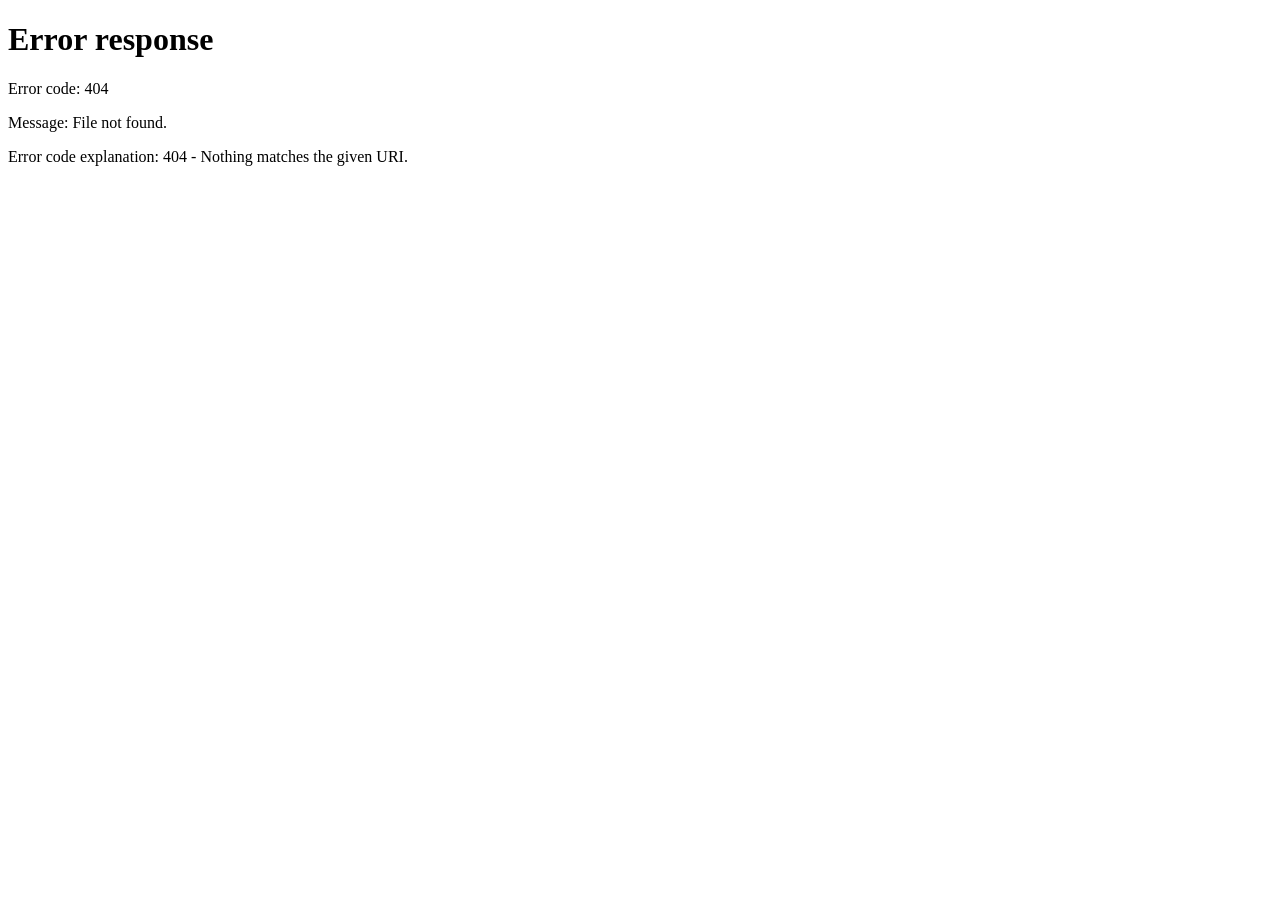
==== web/presentar/index.html @ 3c80955b "Web: /presentar opens the pitch slides" ====
<!doctype html>
<html lang="es"><head><meta charset="utf-8"><meta name="viewport" content="width=device-width,initial-scale=1">
<title>Radar de natalidad · pitch</title>
<meta http-equiv="refresh" content="0; url=/pitch.pdf">
<style>body{margin:0;background:#1f3c34;color:#f3f0e7;font:600 22px system-ui,sans-serif;display:grid;place-items:center;height:100vh}a{color:#ff8f7a}</style>
</head><body><p>Abriendo el pitch… <a href="/pitch.pdf">pulsa aquí si no se abre</a></p></body></html>
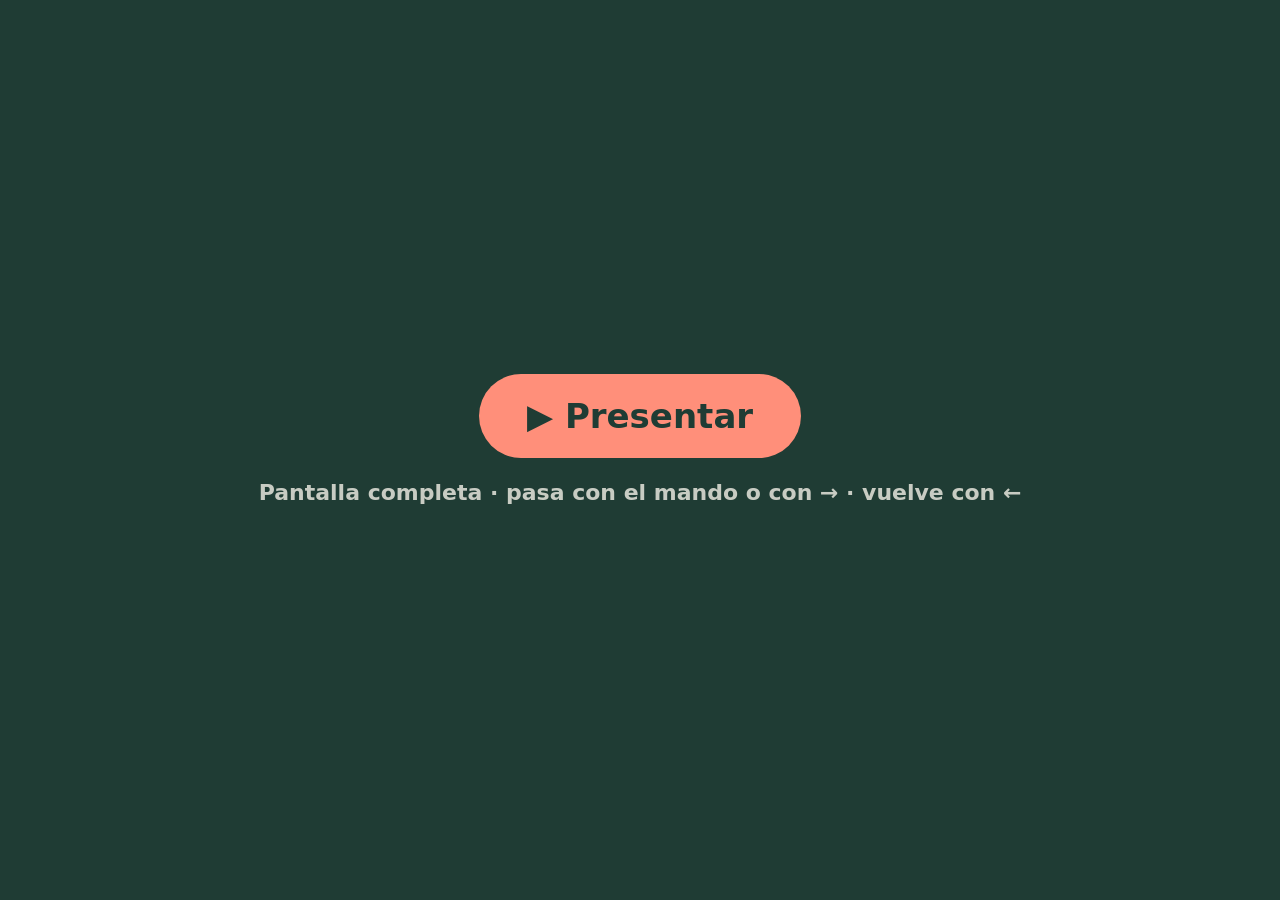
==== commit 7506dc9b: "Web: /presentar full-screen slide presenter" ====
--- a/web/presentar/index.html
+++ b/web/presentar/index.html
@@ -1,6 +1,37 @@
 <!doctype html>
 <html lang="es"><head><meta charset="utf-8"><meta name="viewport" content="width=device-width,initial-scale=1">
-<title>Radar de natalidad · pitch</title>
-<meta http-equiv="refresh" content="0; url=/pitch.pdf">
-<style>body{margin:0;background:#1f3c34;color:#f3f0e7;font:600 22px system-ui,sans-serif;display:grid;place-items:center;height:100vh}a{color:#ff8f7a}</style>
-</head><body><p>Abriendo el pitch… <a href="/pitch.pdf">pulsa aquí si no se abre</a></p></body></html>
+<title>Radar de natalidad · presentar</title>
+<style>
+html,body{margin:0;height:100%;background:#000;overflow:hidden}
+#deck{position:fixed;inset:0}
+#deck img{position:absolute;inset:0;width:100%;height:100%;object-fit:contain;opacity:0;transition:opacity .45s ease}
+#deck img.on{opacity:1}
+#start{position:fixed;inset:0;display:grid;place-items:center;background:#1f3c34;color:#f3f0e7;font:600 22px system-ui,sans-serif;z-index:5;text-align:center}
+#start button{font:800 34px system-ui,sans-serif;background:#ff8f7a;color:#1f3c34;border:0;border-radius:999px;padding:22px 48px;cursor:pointer}
+#start p{opacity:.8;margin-top:22px}
+#n{position:fixed;right:14px;bottom:10px;color:#7d8a86;font:600 14px system-ui,sans-serif;opacity:0;transition:opacity .3s}
+body.mouse #n{opacity:1}
+body.hide{cursor:none}
+@media (prefers-reduced-motion:reduce){#deck img{transition:none}}
+</style></head>
+<body>
+<div id="deck"></div>
+<div id="start"><div><button id="go">▶ Presentar</button><p>Pantalla completa · pasa con el mando o con → · vuelve con ←</p></div></div>
+<div id="n"></div>
+<script>
+const N=16, deck=document.getElementById('deck'), n=document.getElementById('n'); let i=0; const imgs=[];
+for(let k=1;k<=N;k++){const im=new Image(); im.src='s'+String(k).padStart(2,'0')+'.jpg'; im.alt='Diapositiva '+k; deck.appendChild(im); imgs.push(im);}
+function show(j){ if(j<0||j>=N) return; imgs[i].classList.remove('on'); i=j; imgs[i].classList.add('on'); n.textContent=(i+1)+' / '+N; }
+show(0);
+function full(){ const e=document.documentElement; if(!document.fullscreenElement && e.requestFullscreen){ e.requestFullscreen().catch(()=>{}); } }
+document.getElementById('go').addEventListener('click',()=>{ full(); document.getElementById('start').style.display='none'; });
+document.addEventListener('keydown',ev=>{
+  const k=ev.key;
+  if(['ArrowRight','PageDown',' ','Enter','ArrowDown','n'].includes(k)){ev.preventDefault(); if(document.getElementById('start').style.display!=='none'){full();document.getElementById('start').style.display='none';return;} show(i+1);}
+  else if(['ArrowLeft','PageUp','Backspace','ArrowUp','p'].includes(k)){ev.preventDefault(); show(i-1);}
+  else if(k==='Home'){show(0);} else if(k==='End'){show(N-1);} else if(k==='f'||k==='F'){full();}
+});
+deck.addEventListener('click',()=>{ if(document.getElementById('start').style.display==='none') show(i+1); });
+let t; document.addEventListener('mousemove',()=>{document.body.classList.add('mouse');document.body.classList.remove('hide');clearTimeout(t);t=setTimeout(()=>{document.body.classList.remove('mouse');document.body.classList.add('hide');},1500);});
+</script>
+</body></html>
